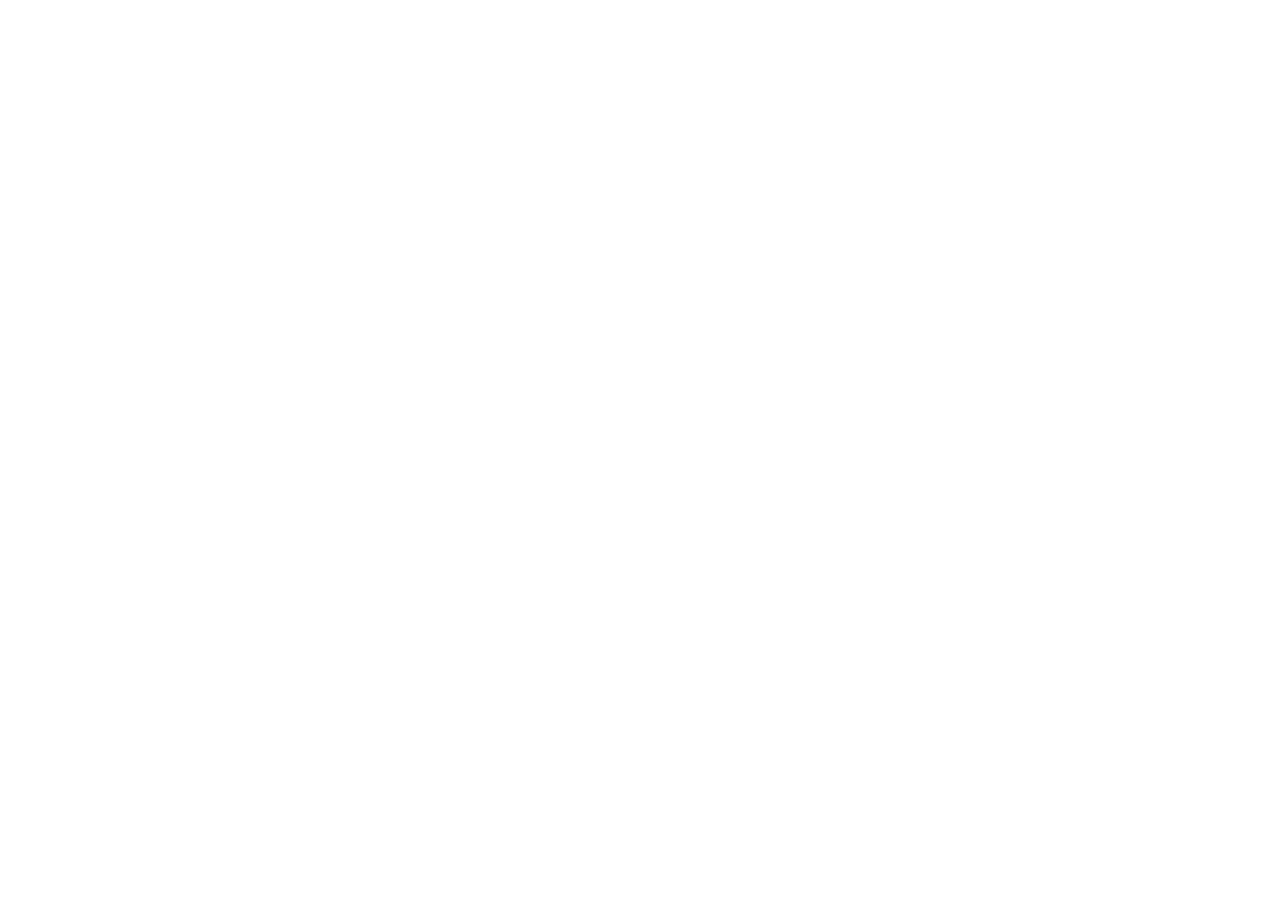
==== index.html @ 9f91114c "Add files via upload" ====
<!DOCTYPE html>
<html lang="en">
<head>
    <meta charset="UTF-8">
    <meta http-equiv="X-UA-Compatible" content="IE=edge">
    <meta name="viewport" content="width=device-width, initial-scale=1.0">
    <title>Document</title>
</head>
<body>
    
</body>
</html>
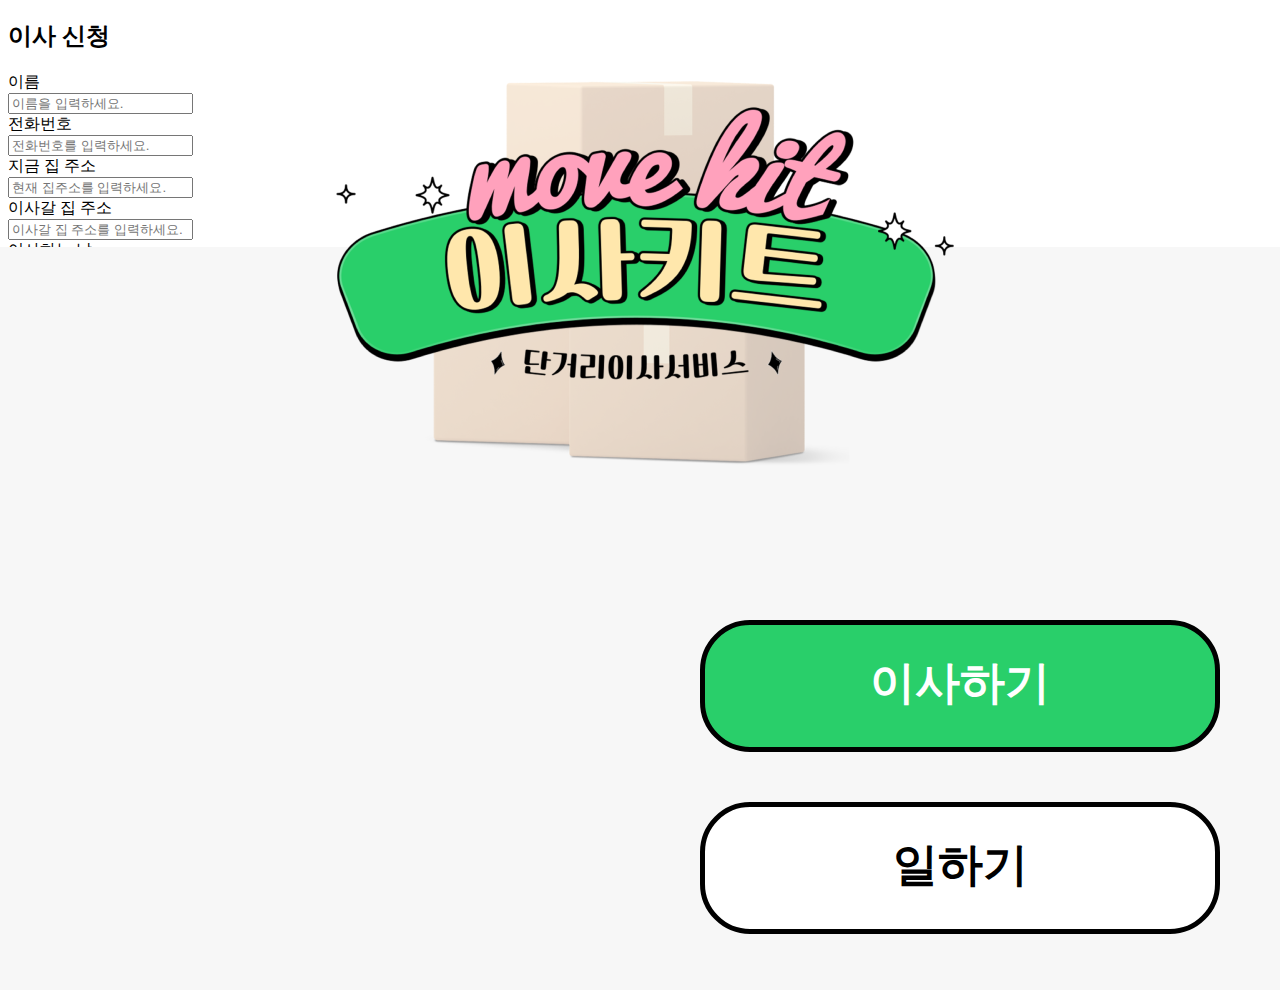
==== commit b7ac9ea7: "webproject-front" ====
--- a/index.html
+++ b/index.html
@@ -4,9 +4,78 @@
     <meta charset="UTF-8">
     <meta http-equiv="X-UA-Compatible" content="IE=edge">
     <meta name="viewport" content="width=device-width, initial-scale=1.0">
-    <title>Document</title>
+    <link href="/style/main.css" rel="stylesheet" type="text/css" />
+    <link href="/style/movemodal.css" rel="stylesheet" type="text/css" />
+    <title>move kit</title>
 </head>
 <body>
-    
+    <div id = "background"></div>
+    <div id = "icon"></div>
+    <button id = "move" type = 'button'>
+            <span id="movetext" >이사하기</span>
+    </button>
+    <button id = "work" type = 'button' onClick = "goWork()">
+            <span id="worktext" >일하기</span>
+    </button>
+    <div class = "black_bg"></div>
+    <div class = "modal_wrap">
+        <div>
+            <h2 id = "title">이사 신청</h2>
+            <div class = "content">
+                <div class = "textlist">이름</div>
+                <div class = "frame">
+                    <input id = "name" class = "buttons" type="text" placeholder="이름을 입력하세요."/>
+                </div>
+                <div class = "textlist">전화번호</div>
+                <div class = "frame">
+                    <input id = "tel" class = "buttons" type ="tel" placeholder="전화번호를 입력하세요."/>
+                </div>
+                <div class = "textlist">지금 집 주소</div>
+                <div class = "frame">
+                    <input id = "curpos" class = "buttons" type="text" placeholder="현재 집주소를 입력하세요."/>
+                </div>
+                <div class = "textlist">이사갈 집 주소</div>
+                <div class = "frame">
+                    <input id = "movpos" class = "buttons" type="text" placeholder="이사갈 집 주소를 입력하세요."/>
+                </div>
+                <div class = "textlist">이사하는 날</div>
+                <div class = "frame">
+                    <input id = "day" class = "buttons" type="datetime-local" placeholder="이사하는 날짜를 선택해주세요."/>
+                </div>
+                <div class = "textlist">이삿짐의 양</div>
+                <div class = "frame">
+                    <input id = "goods" class = "buttons" type="text" placeholder="이삿짐의 양을 입력하세요."/>
+                </div>
+                <div class = "textlist">필요한 물품</div>
+                <div class = "frame">
+                    <input id = "buys" class = "buttons" type="text" placeholder="필요한 물품이 있다면 입력하세요. ex) 택배박스 2개, 테이프 3개"/>
+                </div>
+            </div>
+            <button id = "cancel" class = ".modal_close" type="button" onclick="goMain()"><span class = "submitText" style="color: #C1C1C1;">취소</span></button>
+            <button id = "submit" type="button"><span class = "submitText" style="color: #FFFFFF;" onclick="goMain()">등록</span></button>
+        </div>
+    </div>
 </body>
+<script>
+     window.onload = function() {
+ 
+        function onClick() {
+            document.querySelector('.modal_wrap').style.display ='block';
+            document.querySelector('.black_bg').style.display ='block';
+        }   
+        function offClick() {
+            document.querySelector('.modal_wrap').style.display ='none';
+            document.querySelector('.black_bg').style.display ='none';
+        }
+
+        document.getElementById('move').addEventListener('click', onClick);
+        document.querySelector('.modal_close').addEventListener('click', offClick);
+    };
+    const goMain=()=>{
+        location.href="";
+    }
+    const goWork=()=>{
+        location.href="worklist.html";
+    }
+</script>
 </html>--- a/style/main.css
+++ b/style/main.css
@@ -0,0 +1,110 @@
+@font-face{
+    font-family: 'Noto Sans KR';
+    src : url('/font/NotoSansKR-Medium.ttf') format('truetype');
+}
+#background{
+    position: absolute;
+    width: 1920px;
+    height: 743px;
+    left: calc(50% - 1920px/2);
+    top: calc(50% - 743px/2 + 168.5px);
+
+    background: #F7F7F7;
+    border-radius: 200px 200px 0px 0px;
+}
+
+#icon{
+    position: absolute;
+    width: 663px;
+    height: 415px;
+    left: calc(50% - 663px/2 - 0.5px);
+    top: calc(50% - 415px/2 - 179.5px);
+
+    background: url(/img/movekit.png);
+    
+}
+
+#move{
+    display: flex;
+    flex-direction: row;
+    justify-content: center;
+    align-items: center;
+    padding: 30px 50px;
+
+    position: absolute;
+    width: 520px;
+    height: 132px;
+    left: 700px;
+    top: 620px;
+
+    background: #29CF6A;
+    border: 5px solid #000000;
+    box-sizing: border-box;
+    border-radius: 50px;
+}
+#movetext{
+    position: static;
+    width: 184px;
+    height: 72px;
+    left: 168px;
+    top: 30px;
+
+    font-family: 'Noto Sans KR';
+    font-style: normal;
+    font-weight: 700;
+    font-size: 45px;
+    line-height: 72px;
+    text-align: center;
+
+    color: #FFFFFF;
+
+
+/* Inside auto layout */
+
+    flex: none;
+    order: 0;
+    flex-grow: 0;
+    margin: 0px 10px;
+}
+#work{
+    display: flex;
+    flex-direction: row;
+    justify-content: center;
+    align-items: center;
+    padding: 30px 50px;
+
+    position: absolute;
+    width: 520px;
+    height: 132px;
+    left: 700px;
+    top: 802px;
+
+    background: #FFFFFF;
+    border: 5px solid #000000;
+    box-sizing: border-box;
+    border-radius: 50px;
+}
+#worktext{
+    position: static;
+    width: 138px;
+    height: 72px;
+    left: 191px;
+    top: 30px;
+
+    font-family: 'Noto Sans KR';
+    font-style: normal;
+    font-weight: 700;
+    font-size: 45px;
+    line-height: 72px;
+    text-align: center;
+
+    color: #000000;
+
+
+    /* Inside auto layout */
+
+    flex: none;
+    order: 0;
+    flex-grow: 0;
+    margin: 0px 10px;
+}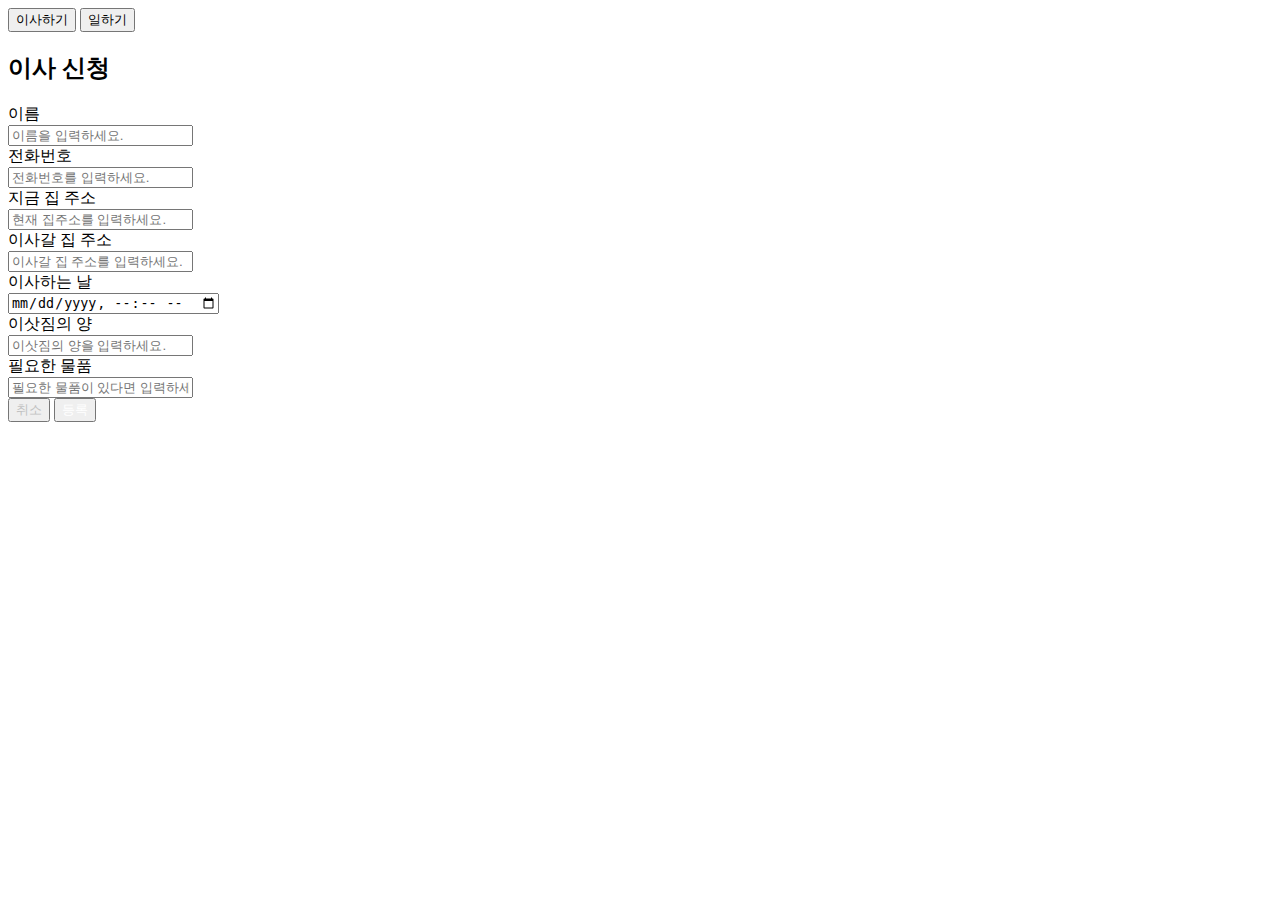
==== commit 00e97254: "url 수정" ====
--- a/index.html
+++ b/index.html
@@ -4,8 +4,8 @@
     <meta charset="UTF-8">
     <meta http-equiv="X-UA-Compatible" content="IE=edge">
     <meta name="viewport" content="width=device-width, initial-scale=1.0">
-    <link href="/style/main.css" rel="stylesheet" type="text/css" />
-    <link href="/style/movemodal.css" rel="stylesheet" type="text/css" />
+    <link href="https://jangyunseong.github.io/webproject/main.css" rel="stylesheet" type="text/css" />
+    <link href="https://jangyunseong.github.io/webproject/movemodal.css" rel="stylesheet" type="text/css" />
     <title>move kit</title>
 </head>
 <body>
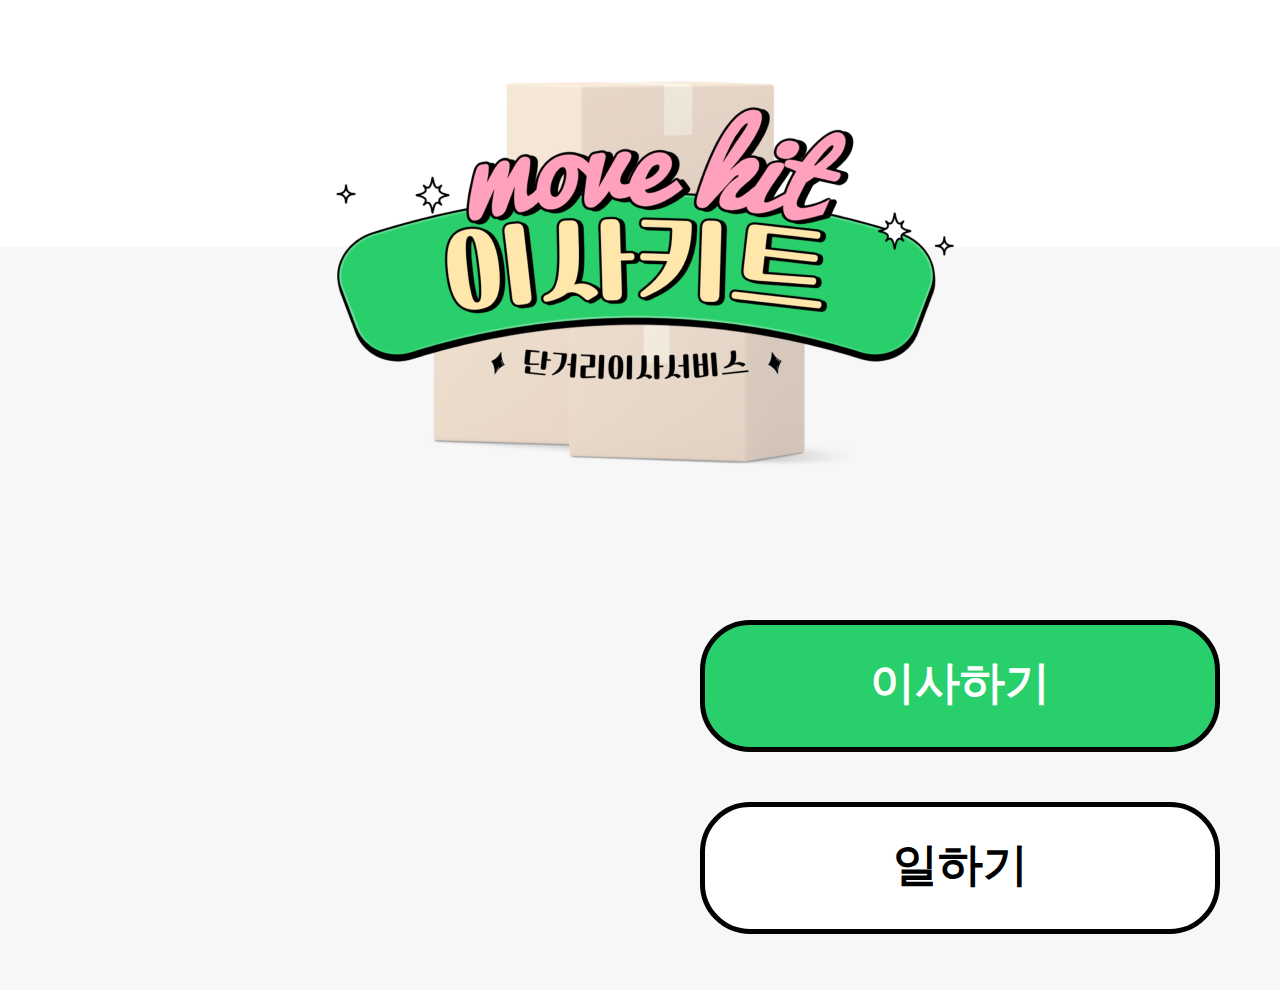
==== commit 42425ea5: "append 'style'" ====
--- a/index.html
+++ b/index.html
@@ -4,8 +4,8 @@
     <meta charset="UTF-8">
     <meta http-equiv="X-UA-Compatible" content="IE=edge">
     <meta name="viewport" content="width=device-width, initial-scale=1.0">
-    <link href="https://jangyunseong.github.io/webproject/main.css" rel="stylesheet" type="text/css" />
-    <link href="https://jangyunseong.github.io/webproject/movemodal.css" rel="stylesheet" type="text/css" />
+    <link href="https://jangyunseong.github.io/webproject/style/main.css" rel="stylesheet" type="text/css" />
+    <link href="https://jangyunseong.github.io/webproject/style/moveModal.css" rel="stylesheet" type="text/css" />
     <title>move kit</title>
 </head>
 <body>
